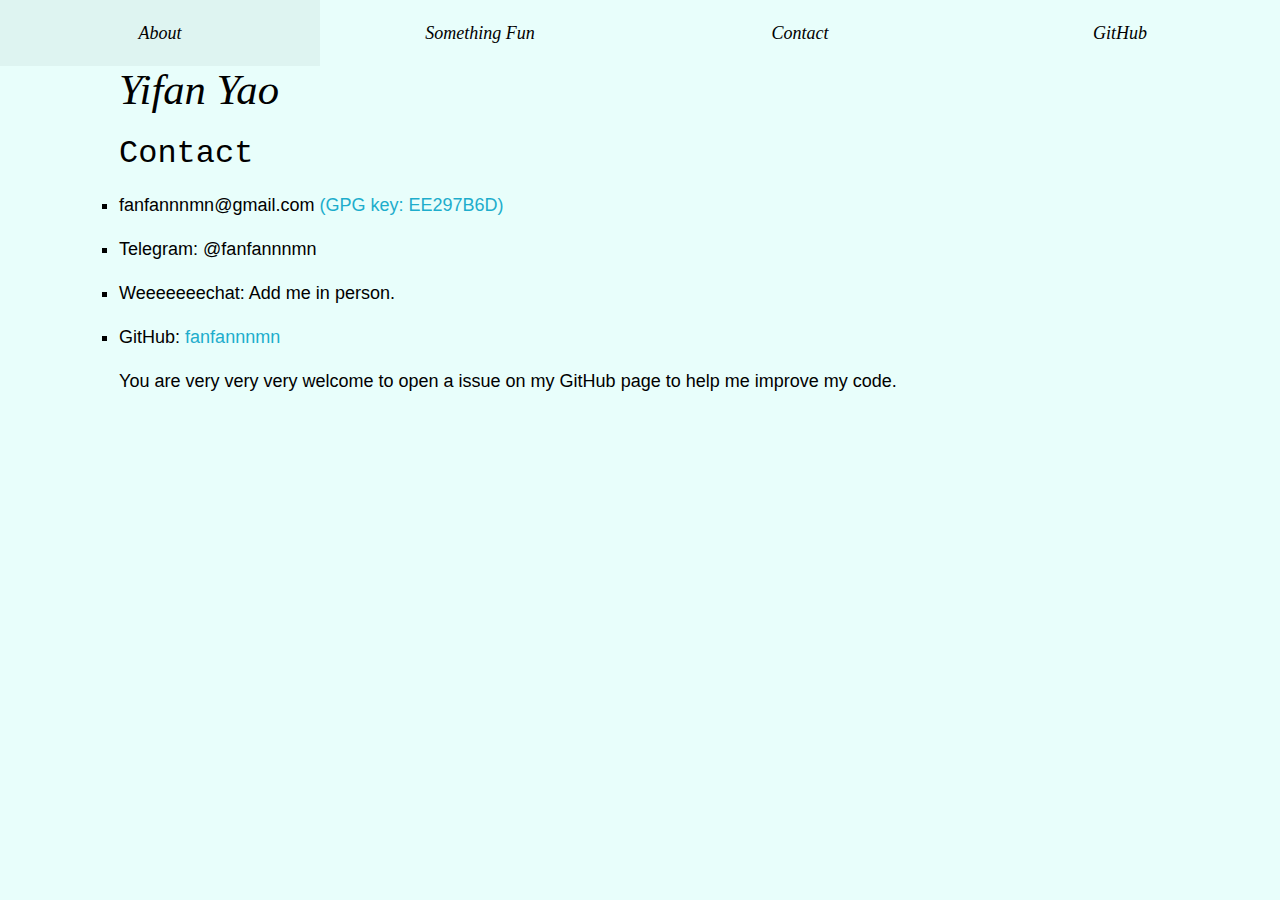
==== contact/index.html @ 591d1c62 "Remove experimental function;" ====
<!DOCTYPE html>
<html id="contact" lang="en-US">

<head>
    <title>Contact Info</title>
    <meta charset="utf-8" />
    <meta name="viewport" content="width=device-width,initial-scale=1.0,shrink-to-fit=no" />
    <link rel="stylesheet" href="../css/screen.css?a" />
    <link rel="stylesheet" href="//basehold.it/22" />
</head>

<body>
  <header id="header">
    <h1><a href="https://aws.fanfanishere.org/itmd-361" rel="home">Yifan Yao</a></h1>
    <nav id="navigation" class="navbar">
      <ul>
        <li><a href="../">About</a></li>
        <li><a href="../somethingfun">Something&nbsp;Fun</a></li>
        <li><a href="../contact">Contact</a></li>
        <li><a href="https://www.github.com/fanfannnmn">GitHub</a></li>
      </ul>
    </nav>
  </header>

<main id="maincontact">
  <h2 id="contactme">Contact</h2>
    <ul>
      <li>fanfannnmn@gmail.com <a href="https://itm.aws.fanfanishere.org/resource/EE297B6D.asc">(GPG key: EE297B6D)</a></li>
      <li>Telegram: @fanfannnmn</li>
      <li>Weeeeeeechat: Add me in person.</li>
      <li>GitHub: <a href="https://www.github.com/fanfannnmn">fanfannnmn</a></li>
    </ul>
      <p>
        You are very very very welcome to open a issue on my GitHub page to help
        me improve my code.
      </p>
</main>
</body>

</html>
---- css/screen.css ----
/* http://meyerweb.com/eric/tools/css/reset/
   v2.0 | 20110126
   License: none (public domain)
*/
/* stylelint-disable */
a,abbr,acronym,address,applet,article,aside,audio,b,big,blockquote,body,canvas,caption,center,cite,code,dd,del,details,dfn,div,dl,dt,em,embed,fieldset,figcaption,figure,footer,form,h1,h2,h3,h4,h5,h6,header,hgroup,html,i,iframe,img,ins,kbd,label,legend,li,mark,menu,nav,object,ol,output,p,pre,q,ruby,s,samp,section,small,span,strike,strong,sub,summary,sup,table,tbody,td,tfoot,th,thead,time,tr,tt,u,ul,var,video{margin:0;padding:0;border:0;font:inherit;vertical-align:baseline}article,aside,details,figcaption,figure,footer,header,hgroup,main,menu,nav,section{display:block}html,.stylelint{line-height:1}body,.stylelint{line-height:inherit}ol,ul,.stylelint{list-style:none}blockquote,q{quotes:none}blockquote:after,blockquote:before,q:after,q:before{content:'';content:none}table{border-collapse:collapse;border-spacing:0}
/* stylelint-enable */

/* Begin site styles below */

/* Base Styles */
/*
  Hint: these tend to be
  1. element selectors
  2. concerned with color and typography
  3. basic element presenation
*/

/*
  Setting type with a 4:3 modular scale
  http://www.modularscale.com/?18&px&1.333
*/
html {
  font-size: 18px;
  line-height: 22px;
  font-family: sans-serif, Helvetica, Arial;
  background-color: #e8fefb;
  text-decoration: none;
}
body {
  padding-top: 11px;
  padding-right: 22px;
  padding-left: 22px;
}

a {
  text-decoration: none;
  color: #1dadcc;
}

h1 {
  font-size: 42.635px;
  padding-top: 55px;
  line-height: 47.964375px;
  padding-bottom: 22px;
}
h1 a {
  text-decoration: none;
  color: black;
}
h2 {
  font-size: 31.984px;
  line-height: 35.982px;
  padding-bottom: 22px;
  font-family: courier;
}
h3 {
  font-size: 23.994px;
  line-height: 26.99325px;
  font-family: "Times New Roman";
  font-weight: lighter;
  padding-bottom: 22px;
}

p {
  padding-bottom: 22px;
}

ol {
  list-style-type: decimal;
}
ul {
  list-style-type: square;
}
li ol,
li ul {
  padding-left: 22px;
  padding-bottom: 0;
}
li ol {
  list-style-type: lower-alpha;
}
li li ol {
  list-style-type: lower-roman;
}
li {
  line-height: 22px;
  padding-bottom: 22px;
}
ul li {
  line-height: 22px;
  padding-bottom: 22px;
}

/* Responsive Media */
img,
video,
audio {
  display: block;
  max-width: 100%;
}

/* Layout Styles */
/*
  Hint: these tend to be
  1. IDs; but also classes, sometimes
  2. concerned with layout and spatial
     relationships
*/

#header {
  margin: 0;
  font-family: georgia, cursive;
  font-weight: lighter;
  font-style: italic;
}

#navigation {
  position: absolute;
  width: 100%;
  top: 0;
  left: 0;
}
#navigation li {
  float: left;
  width: 25%;
}
#navigation a {
  display: block;
  color: black;
  width: 100%;
  padding-top: 22px;
  padding-bottom: 22px;
  text-align: center;
}
#navigation a:hover {
  background-color: #def4f1;
}

/* Modular Styles */
/*
  Repeating style patterns.
  Hint: these tend to be:
  1. classes and relationship selectors
  2. concerned with adjustments to base styles,
      spacing, color, etc. etc.
*/

#navigation ul,
#navigation li {
  list-style-type: none;
  padding-bottom: 0;
}

/* State Styles */
/*
  States of the browser and user access
  conditions.
  Hint: these tend to be:
  1. Driven by media queries
  2. Influenced by JavaScript
  3. Organized by Base, Layout, Module, State
*/

@media screen and (min-width: 375px) {
  body {
    padding-right: 11.73333333%; /* 44 / 375 = 11.73333333% */
    padding-left: 11.73333333%; /* 44 / 375 = 11.73333333% */
  }
  img,
  video,
  audio {
    display: block;
    width: 75%;
  }
  ul li .ip-message {
    width: 20em;
    height: 160px;  /* 160 / 18 = 8.8888888889 */
    word-break: normal;
  }
}


@media screen and (min-width: 640px) {
  img,
  video,
  audio {
    display: block;
    max-width: 100%;
  }
}

@media screen and (min-width: 860px) {
  /*
    700 pixel grid w/ 80px margins (160)
    Columns: 200px;
    Gutters: 50px;
    Primary module: 450px;
    Secondary modul: 200px;
  */
  body {
    padding-right: 9.302325581%; /* 80 / 860 = 0.09302325581% */
    padding-left: 9.302325581%; /* 80 / 860 = 0.09302325581% */
  }
  img,
  video,
  audio {
    display: block;
    max-width: 45%;
  }
}
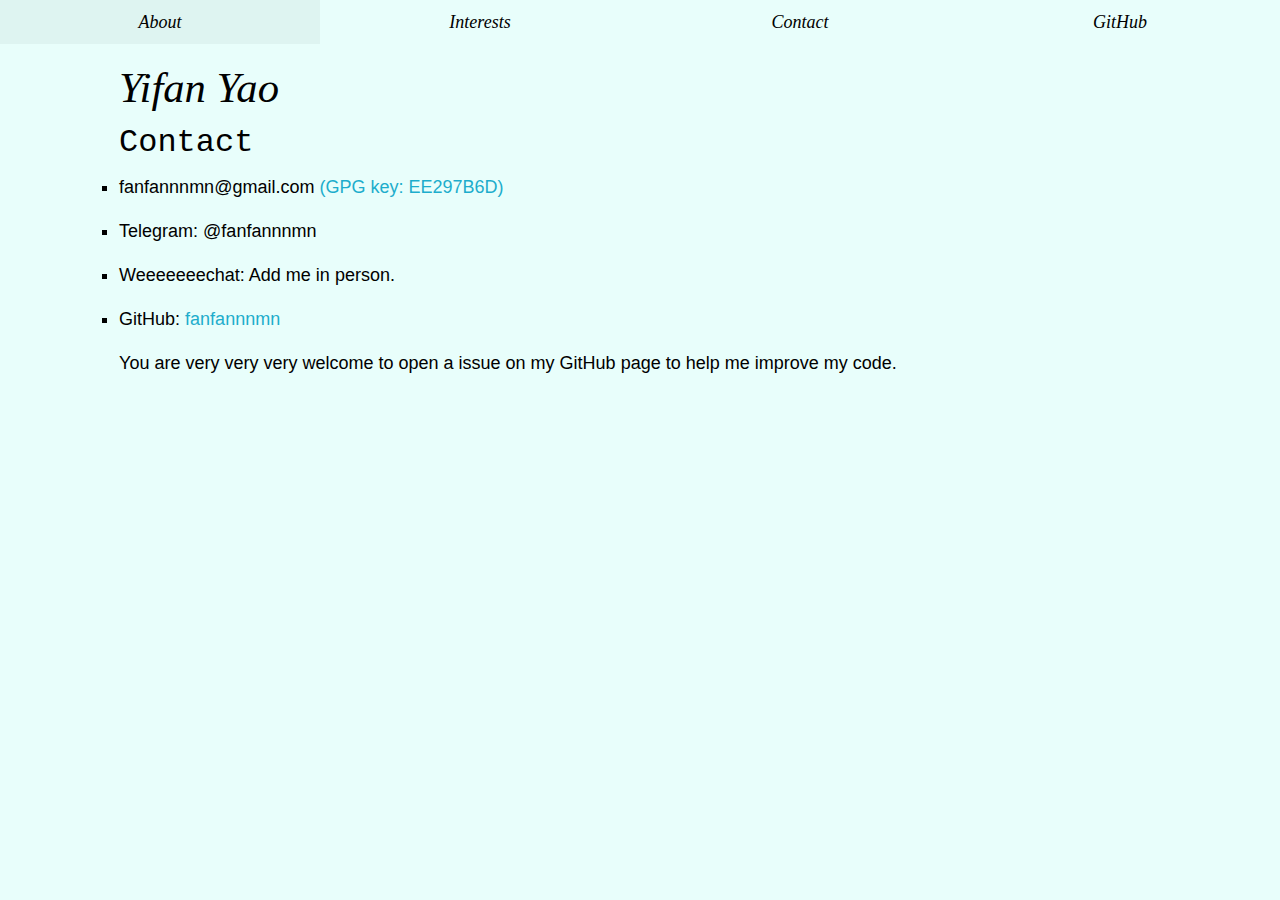
==== commit 54d0793c: "Replace somethingfun to interests; Minor change;" ====
--- a/contact/index.html
+++ b/contact/index.html
@@ -2,7 +2,7 @@
 <html id="contact" lang="en-US">
 
 <head>
-    <title>Contact Info</title>
+    <title>Contact</title>
     <meta charset="utf-8" />
     <meta name="viewport" content="width=device-width,initial-scale=1.0,shrink-to-fit=no" />
     <link rel="stylesheet" href="../css/screen.css?a" />
@@ -15,7 +15,7 @@
     <nav id="navigation" class="navbar">
       <ul>
         <li><a href="../">About</a></li>
-        <li><a href="../somethingfun">Something&nbsp;Fun</a></li>
+        <li><a href="../interests">Interests</a></li>
         <li><a href="../contact">Contact</a></li>
         <li><a href="https://www.github.com/fanfannnmn">GitHub</a></li>
       </ul>
--- a/css/screen.css
+++ b/css/screen.css
@@ -21,16 +21,16 @@
   http://www.modularscale.com/?18&px&1.333
 */
 html {
-  font-size: 18px;
-  line-height: 22px;
+  font-size: 1.125em; /* 18 / 16 = 1.125 */
+  line-height: 1.2222222222em; /* 22 / 18 = 1.2222222222 */
   font-family: sans-serif, Helvetica, Arial;
   background-color: #e8fefb;
   text-decoration: none;
 }
 body {
-  padding-top: 11px;
-  padding-right: 22px;
-  padding-left: 22px;
+  padding-top: 0.6111111111em; /* 11 / 18 = 0.6111111111 */
+  padding-right: 1.2222222222em; /* 22 / 18 = 1.2222222222 */
+  padding-left: 1.2222222222em; /* 22 / 18 = 1.2222222222 */
 }
 
 a {
@@ -38,32 +38,36 @@
   color: #1dadcc;
 }
 
+h1, h2, h3, p {
+ padding-bottom: 1.222em; /* 22 / 18 = 1.2222222222 */
+}
+
 h1 {
-  font-size: 42.635px;
-  padding-top: 55px;
-  line-height: 47.964375px;
-  padding-bottom: 22px;
+  font-size: 2.3686111111em; /* 42.635 / 18 = 2.3686111111 */
+  padding-top: 1.548023924em; /* 66 / 42.635 = 1.548023924 */
+  line-height: 0.5160079747em; /* 22 / 42.635 = 0.5160079747 */
+  padding-bottom: 0.774011962em; /* 33 / 42.635 = 0.774011962 */
 }
 h1 a {
   text-decoration: none;
   color: black;
 }
 h2 {
-  font-size: 31.984px;
-  line-height: 35.982px;
-  padding-bottom: 22px;
+  font-size: 1.7768888889em; /* 31.984 / 18 = 1.7768888889 */
+  line-height: 0.687843922em; /* 22 / 31.984 = 0.687843922 */
+  padding-bottom: 0.687843922em; /* 22 / 31.984 = 0.687843922 */
   font-family: courier;
 }
 h3 {
-  font-size: 23.994px;
-  line-height: 26.99325px;
+  font-size: 1.333em; /* 23.994 / 18 = 1.333 */
+  line-height: 0.9168958906em; /* 22 / 23.994 = 0.9168958906 */
   font-family: "Times New Roman";
   font-weight: lighter;
-  padding-bottom: 22px;
+  padding-bottom: 0.4584479453em; /* 11 / 23.994 = 0.4584479453 */
 }
 
 p {
-  padding-bottom: 22px;
+  padding-bottom: 0.6111111111em; /* 11 / 18 = 0.6111111111 */
 }
 
 ol {
@@ -74,7 +78,7 @@
 }
 li ol,
 li ul {
-  padding-left: 22px;
+  padding-left: 1.2222222222em; /* 22 / 18 = 1.2222222222 */
   padding-bottom: 0;
 }
 li ol {
@@ -84,12 +88,7 @@
   list-style-type: lower-roman;
 }
 li {
-  line-height: 22px;
-  padding-bottom: 22px;
-}
-ul li {
-  line-height: 22px;
-  padding-bottom: 22px;
+  padding-bottom: 1.2222222222em; /* 22 / 18 = 1.2222222222 */
 }
 
 /* Responsive Media */
@@ -129,8 +128,8 @@
   display: block;
   color: black;
   width: 100%;
-  padding-top: 22px;
-  padding-bottom: 22px;
+  padding-top: 0.6111111111em; /* 11 / 18 = 0.6111111111 */
+  padding-bottom: 0.6111111111em; /* 11 / 18 = 0.6111111111 */
   text-align: center;
 }
 #navigation a:hover {
@@ -171,12 +170,8 @@
   video,
   audio {
     display: block;
+    margin: 0 auto;
     width: 75%;
-  }
-  ul li .ip-message {
-    width: 20em;
-    height: 160px;  /* 160 / 18 = 8.8888888889 */
-    word-break: normal;
   }
 }
 
@@ -186,6 +181,7 @@
   video,
   audio {
     display: block;
+    margin: 0 auto;
     max-width: 100%;
   }
 }
@@ -206,6 +202,7 @@
   video,
   audio {
     display: block;
-    max-width: 45%;
-  }
-}
+    margin: 0 auto;
+    max-width: 85%;
+  }
+}
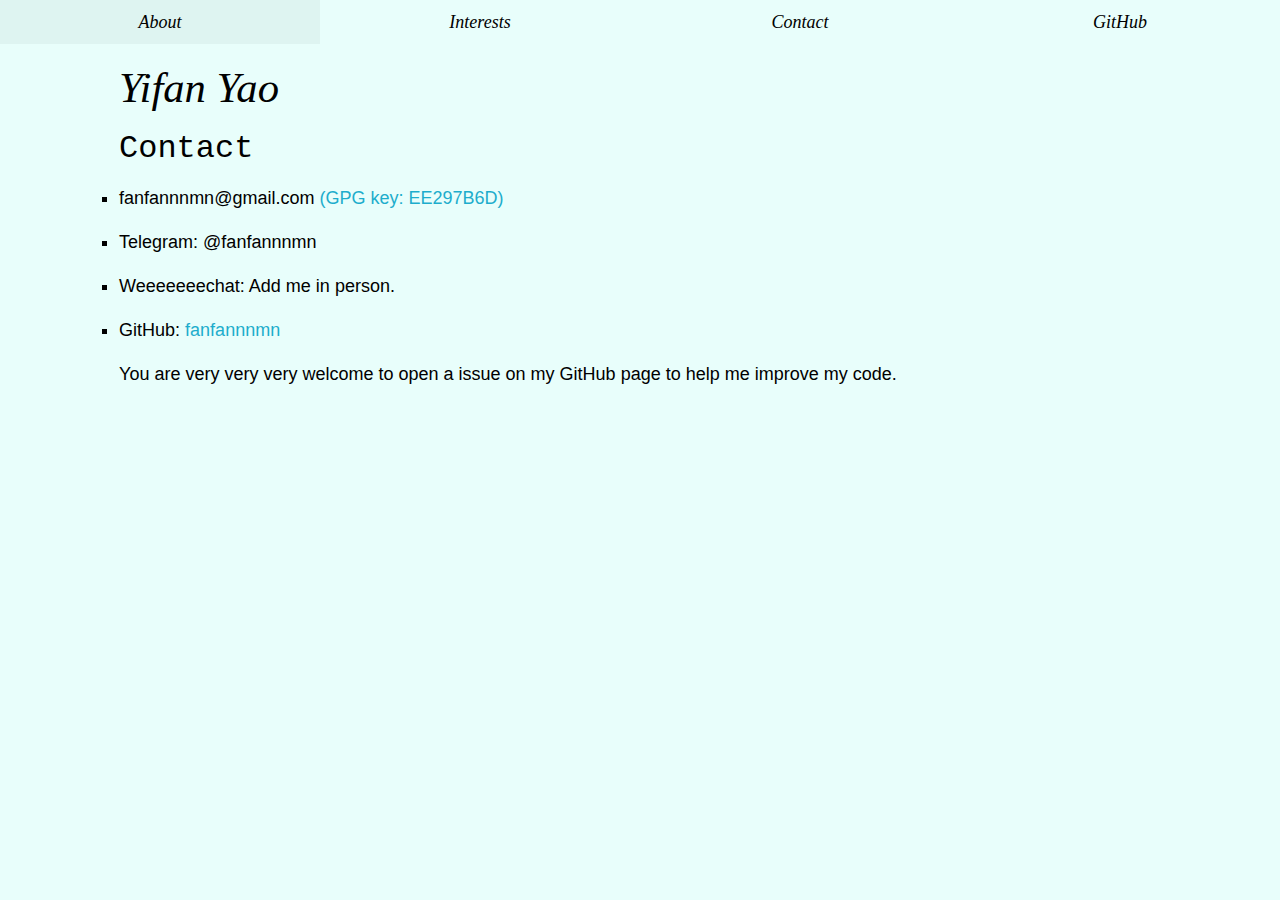
==== commit 4ae5f315: "Formatting codes;" ====
--- a/contact/index.html
+++ b/contact/index.html
@@ -2,11 +2,11 @@
 <html id="contact" lang="en-US">
 
 <head>
-    <title>Contact</title>
-    <meta charset="utf-8" />
-    <meta name="viewport" content="width=device-width,initial-scale=1.0,shrink-to-fit=no" />
-    <link rel="stylesheet" href="../css/screen.css?a" />
-    <link rel="stylesheet" href="//basehold.it/22" />
+  <title>Contact</title>
+  <meta charset="utf-8" />
+  <meta name="viewport" content="width=device-width,initial-scale=1.0,shrink-to-fit=no" />
+  <link rel="stylesheet" href="../css/screen.css?a" />
+  <link rel="stylesheet" href="//basehold.it/22" />
 </head>
 
 <body>
@@ -22,19 +22,18 @@
     </nav>
   </header>
 
-<main id="maincontact">
-  <h2 id="contactme">Contact</h2>
+  <main id="maincontact">
+    <h2 id="contactme">Contact</h2>
     <ul>
       <li>fanfannnmn@gmail.com <a href="https://itm.aws.fanfanishere.org/resource/EE297B6D.asc">(GPG key: EE297B6D)</a></li>
       <li>Telegram: @fanfannnmn</li>
       <li>Weeeeeeechat: Add me in person.</li>
       <li>GitHub: <a href="https://www.github.com/fanfannnmn">fanfannnmn</a></li>
     </ul>
-      <p>
-        You are very very very welcome to open a issue on my GitHub page to help
-        me improve my code.
-      </p>
-</main>
+    <p>
+      You are very very very welcome to open a issue on my GitHub page to help me improve my code.
+    </p>
+  </main>
 </body>
 
 </html>
--- a/css/screen.css
+++ b/css/screen.css
@@ -54,7 +54,7 @@
 }
 h2 {
   font-size: 1.7768888889em; /* 31.984 / 18 = 1.7768888889 */
-  line-height: 0.687843922em; /* 22 / 31.984 = 0.687843922 */
+  line-height: 1.0317658829em; /* 33 / 31.984 = 1.0317658829 */
   padding-bottom: 0.687843922em; /* 22 / 31.984 = 0.687843922 */
   font-family: courier;
 }
@@ -171,7 +171,7 @@
   audio {
     display: block;
     margin: 0 auto;
-    width: 75%;
+    width: 100%;
   }
 }
 
@@ -203,6 +203,6 @@
   audio {
     display: block;
     margin: 0 auto;
-    max-width: 85%;
-  }
-}
+    max-width: 50%;
+  }
+}
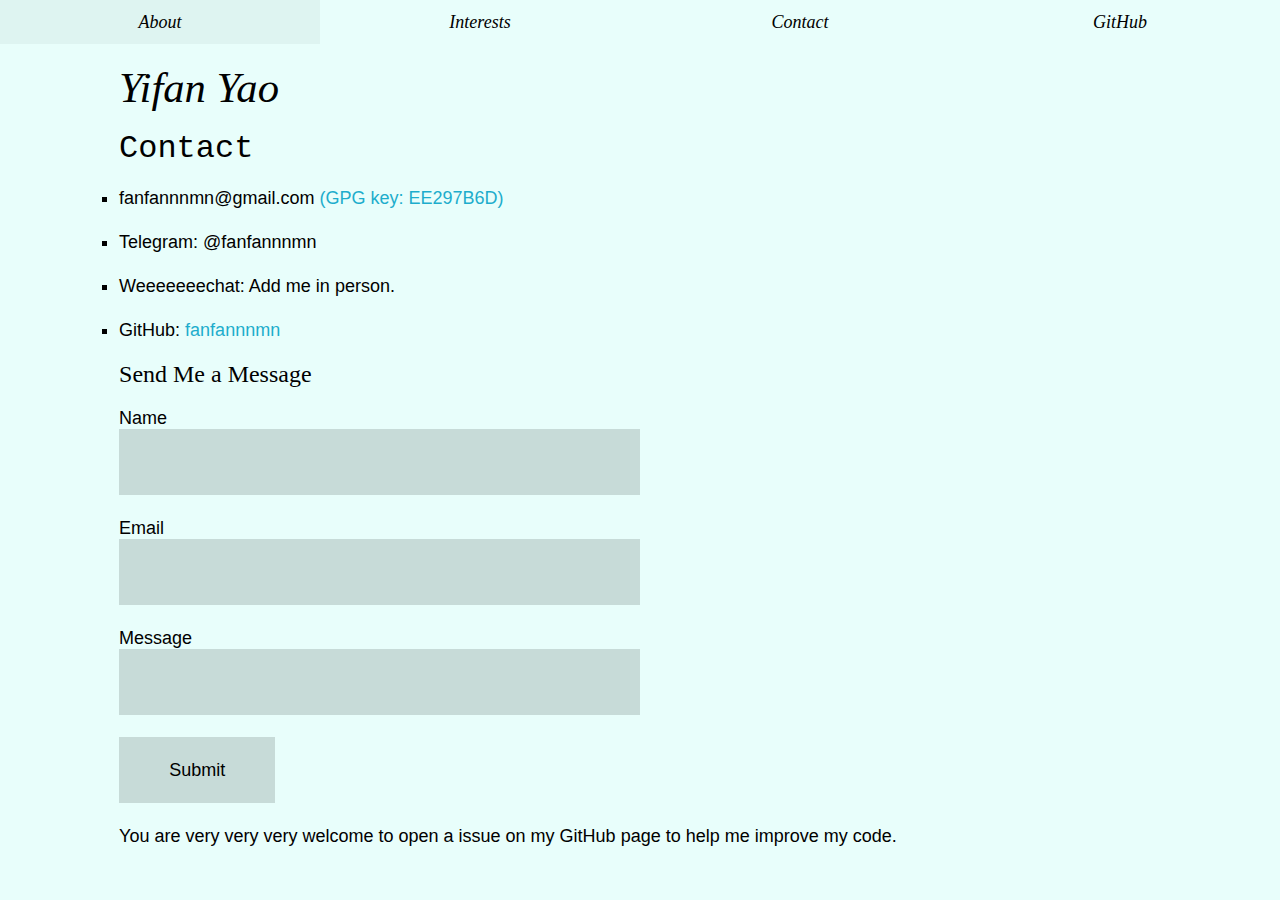
==== commit a778dbf5: "Experimental feature back;" ====
--- a/contact/index.html
+++ b/contact/index.html
@@ -1,5 +1,5 @@
 <!DOCTYPE html>
-<html id="contact" lang="en-US">
+<html id="contact" lang="en-US" class="nojs">
 
 <head>
   <title>Contact</title>
@@ -25,15 +25,46 @@
   <main id="maincontact">
     <h2 id="contactme">Contact</h2>
     <ul>
-      <li>fanfannnmn@gmail.com <a href="https://itm.aws.fanfanishere.org/resource/EE297B6D.asc">(GPG key: EE297B6D)</a></li>
+      <li>fanfannnmn@gmail.com <a href="https://itm.aws.fanfanishere.org/resource/EE297B6D.asc">
+        (GPG key: EE297B6D)</a></li>
       <li>Telegram: @fanfannnmn</li>
       <li>Weeeeeeechat: Add me in person.</li>
       <li>GitHub: <a href="https://www.github.com/fanfannnmn">fanfannnmn</a></li>
     </ul>
+
+    <!--
+       Modified from:
+       https://github.com/profstolley/itmd-362-demos/tree/master/02-13
+       License: none (public domain)
+    -->
+
+    <form method="post" action="./post.php" autocomplete="off">
+      <h3 id="messageme">Send Me a Message</h3>
+      <ol>
+        <li id="input-name">
+          <label for="name">Name</label>
+          <input type="text" name="name" id="name" />
+        </li>
+        <li id="input-email">
+          <label for="email">Email</label>
+          <input type="email" name="email" id="email" pattern="^.+@.+$" />
+        </li>
+        <li id="input-message">
+          <label for="message">Message</label>
+          <input type="text" name="message" id="message" />
+        </li>
+        <li id="input-submit">
+          <input type="submit" name="submit" id="submit" value="Submit" />
+        </li>
+      </ol>
+    </form>
+
     <p>
       You are very very very welcome to open a issue on my GitHub page to help me improve my code.
     </p>
   </main>
+  <script src="https://ajax.googleapis.com/ajax/libs/jquery/3.1.1/jquery.min.js"></script>
+  <script src="../js/site.js"></script>
 </body>
 
 </html>
--- a/css/screen.css
+++ b/css/screen.css
@@ -63,7 +63,7 @@
   line-height: 0.9168958906em; /* 22 / 23.994 = 0.9168958906 */
   font-family: "Times New Roman";
   font-weight: lighter;
-  padding-bottom: 0.4584479453em; /* 11 / 23.994 = 0.4584479453 */
+  padding-bottom: 0.9168958906em; /* 22 / 23.994 = 0.9168958906 */
 }
 
 p {
@@ -89,6 +89,37 @@
 }
 li {
   padding-bottom: 1.2222222222em; /* 22 / 18 = 1.2222222222 */
+}
+
+label {
+  display: block;
+}
+
+input {
+  box-sizing: border-box;
+  width: 50%;
+  padding: 1.2222222222em;
+  border: 0;
+  border-radius: 0;
+  font-family: inherit;
+  font-size: inherit;
+  line-height: inherit;
+  background-color: #c7dbd8;
+}
+#input-submit {
+  width: 30%;
+}
+input[type="email"] {
+  padding-bottom: 1.2222222222em; /* 22 / 18 = 1.2222222222 */
+}
+
+textarea {
+  overflow: auto;
+}
+
+form li {
+  padding-bottom: 1.2222222222em; /* 22 / 18 = 1.2222222222 */
+  list-style-type: none;
 }
 
 /* Responsive Media */
@@ -136,6 +167,32 @@
   background-color: #def4f1;
 }
 
+/*
+   Modified from:
+   https://github.com/profstolley/itmd-362-demos/tree/master/02-13
+   License: none (public domain)
+*/
+
+.hasjs #input-name,
+.hasjs #input-email,
+.hasjs #input-message {
+  position: relative;
+}
+
+.hasjs #input-name label,
+.hasjs #input-email label,
+.hasjs #input-message label {
+  transition: top 1s;
+  top: 1.2222222222em; /* 22 / 18 = 1.2222222222 */
+  position: absolute;
+}
+
+.hasjs #input-name label.active,
+.hasjs #input-email label.active,
+.hasjs #input-message label.active {
+  top: -0.6111111111em; /* 11 /18 = 0.6111111111 */
+}
+
 /* Modular Styles */
 /*
   Repeating style patterns.
@@ -149,6 +206,13 @@
 #navigation li {
   list-style-type: none;
   padding-bottom: 0;
+}
+
+#main404 li {
+  list-style-type: none;
+}
+#head404 {
+  text-transform: uppercase;
 }
 
 /* State Styles */
